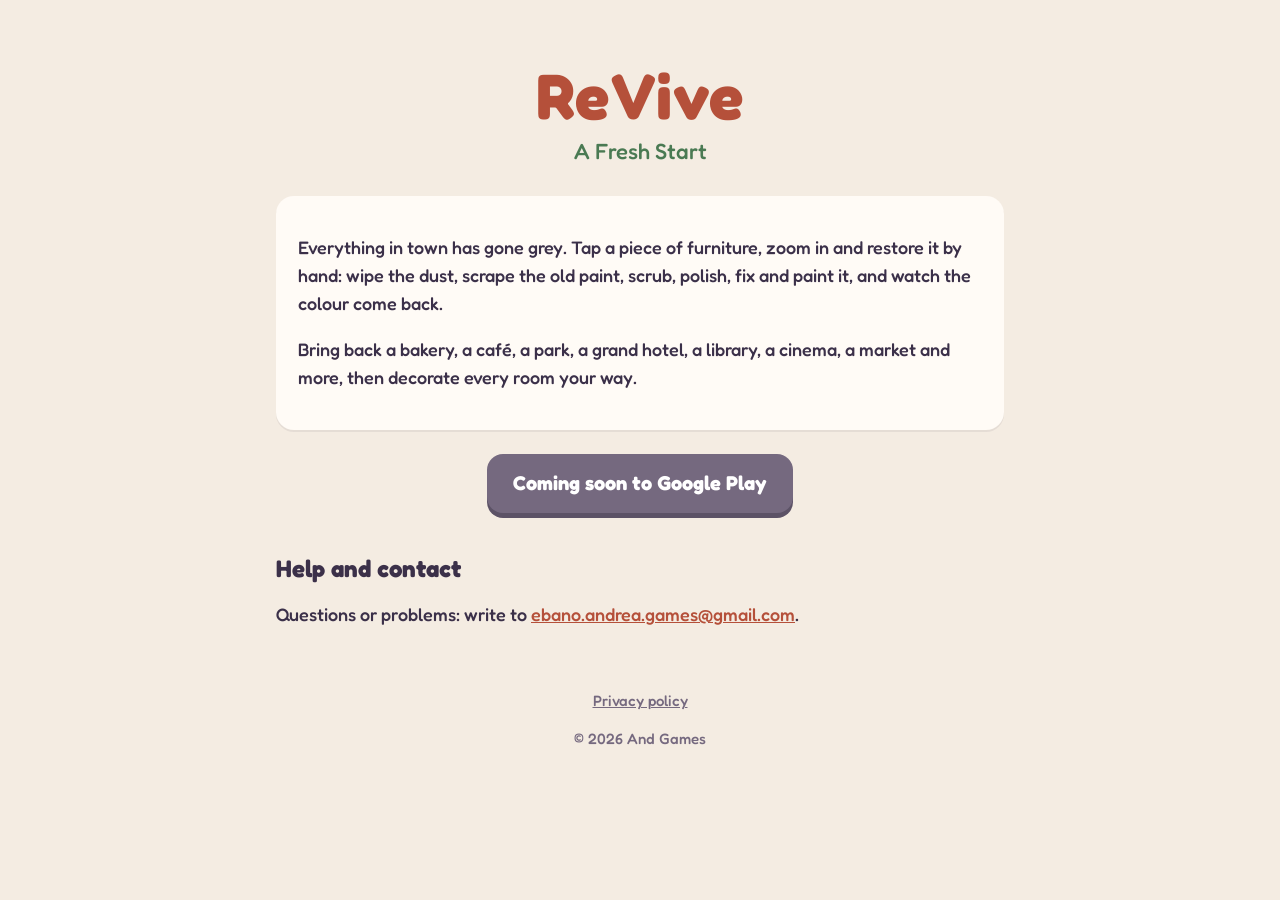
==== index.html @ a2d93615 "ReVive's site: home page and privacy policy" ====
<!doctype html>
<html lang="en">
<head>
	<meta charset="utf-8">
	<meta name="viewport" content="width=device-width, initial-scale=1">
	<title>ReVive · A Fresh Start</title>
	<meta name="description" content="ReVive is a cozy game for phones: clean, fix and decorate old rooms and bring a grey little town back to colour.">
	<link rel="stylesheet" href="style.css">
</head>
<body>
	<main>
		<div class="hero">
			<span class="logo">ReVive</span>
			<p class="tagline">A Fresh Start</p>
		</div>

		<div class="card">
			<p>Everything in town has gone grey. Tap a piece of furniture, zoom in and restore it by hand: wipe the dust, scrape the old paint, scrub, polish, fix and paint it, and watch the colour come back.</p>
			<p>Bring back a bakery, a café, a park, a grand hotel, a library, a cinema, a market and more, then decorate every room your way.</p>
		</div>

		<p style="text-align: center">
			<span class="button disabled">Coming soon to Google Play</span>
		</p>

		<h2>Help and contact</h2>
		<p>Questions or problems: write to <a href="mailto:ebano.andrea.games@gmail.com">ebano.andrea.games@gmail.com</a>.</p>
	</main>
	<footer>
		<a href="privacy/">Privacy policy</a>
		<p>© 2026 And Games</p>
	</footer>
</body>
</html>
---- style.css ----
/* ReVive website: the game's colours and font (Fredoka, SIL OFL, served from here). */
@font-face {
	font-family: "Fredoka";
	src: url("fonts/Fredoka-Medium.ttf") format("truetype");
	font-weight: 500;
	font-display: swap;
}
@font-face {
	font-family: "Fredoka";
	src: url("fonts/Fredoka-Bold.ttf") format("truetype");
	font-weight: 700;
	font-display: swap;
}

:root {
	--bg: #f4ece2;
	--panel: #fffbf6;
	--text: #3b3049;
	--muted: #75697f;
	--clay: #b5503a;
	--clay-edge: #8c3b29;
	--sage: #4a7a53;
}

* { box-sizing: border-box; }

html { background: var(--bg); }

body {
	margin: 0;
	background: var(--bg);
	color: var(--text);
	font-family: "Fredoka", "Trebuchet MS", sans-serif;
	font-weight: 500;
	font-size: 18px;
	line-height: 1.55;
}

main {
	max-width: 760px;
	margin: 0 auto;
	padding: 40px 16px 24px;
}

a { color: var(--clay); }

h1, h2, h3 { font-weight: 700; line-height: 1.2; }

h1 { font-size: 34px; margin: 0 0 8px; }
h2 { font-size: 24px; margin: 36px 0 8px; }
h3 { font-size: 19px; margin: 24px 0 4px; }

.muted { color: var(--muted); }

.logo {
	display: inline-block;
	color: var(--clay);
	font-weight: 700;
	font-size: 64px;
	line-height: 1;
	text-decoration: none;
	letter-spacing: 1px;
}
.logo.small { font-size: 34px; }

.tagline { color: var(--sage); font-size: 22px; margin: 6px 0 28px; }

.hero { text-align: center; padding-top: 24px; }

.card {
	background: var(--panel);
	border-radius: 18px;
	padding: 20px 22px;
	margin: 18px 0;
	box-shadow: 0 2px 0 rgba(59, 48, 73, 0.08);
}

.button {
	display: inline-block;
	min-width: 220px;
	padding: 14px 26px;
	margin: 6px;
	border-radius: 16px;
	color: #fff;
	background: var(--clay);
	box-shadow: 0 5px 0 var(--clay-edge);
	font-weight: 700;
	font-size: 20px;
	text-align: center;
	text-decoration: none;
}
.button.disabled { background: var(--muted); box-shadow: 0 5px 0 #5c5266; pointer-events: none; }

nav.top { display: flex; align-items: center; justify-content: space-between; gap: 12px; margin-bottom: 18px; }

footer {
	max-width: 760px;
	margin: 0 auto;
	padding: 18px 16px 40px;
	color: var(--muted);
	font-size: 15px;
	text-align: center;
}
footer a { color: var(--muted); margin: 0 8px; }

table { width: 100%; border-collapse: collapse; font-size: 16px; }
th, td { text-align: left; vertical-align: top; padding: 8px 10px; border-bottom: 1px solid rgba(59, 48, 73, 0.12); }
th { color: var(--muted); font-weight: 500; }

@media (max-width: 520px) {
	body { font-size: 17px; }
	.logo { font-size: 50px; }
	.button { width: 100%; margin: 6px 0; }
	table { font-size: 15px; }
}
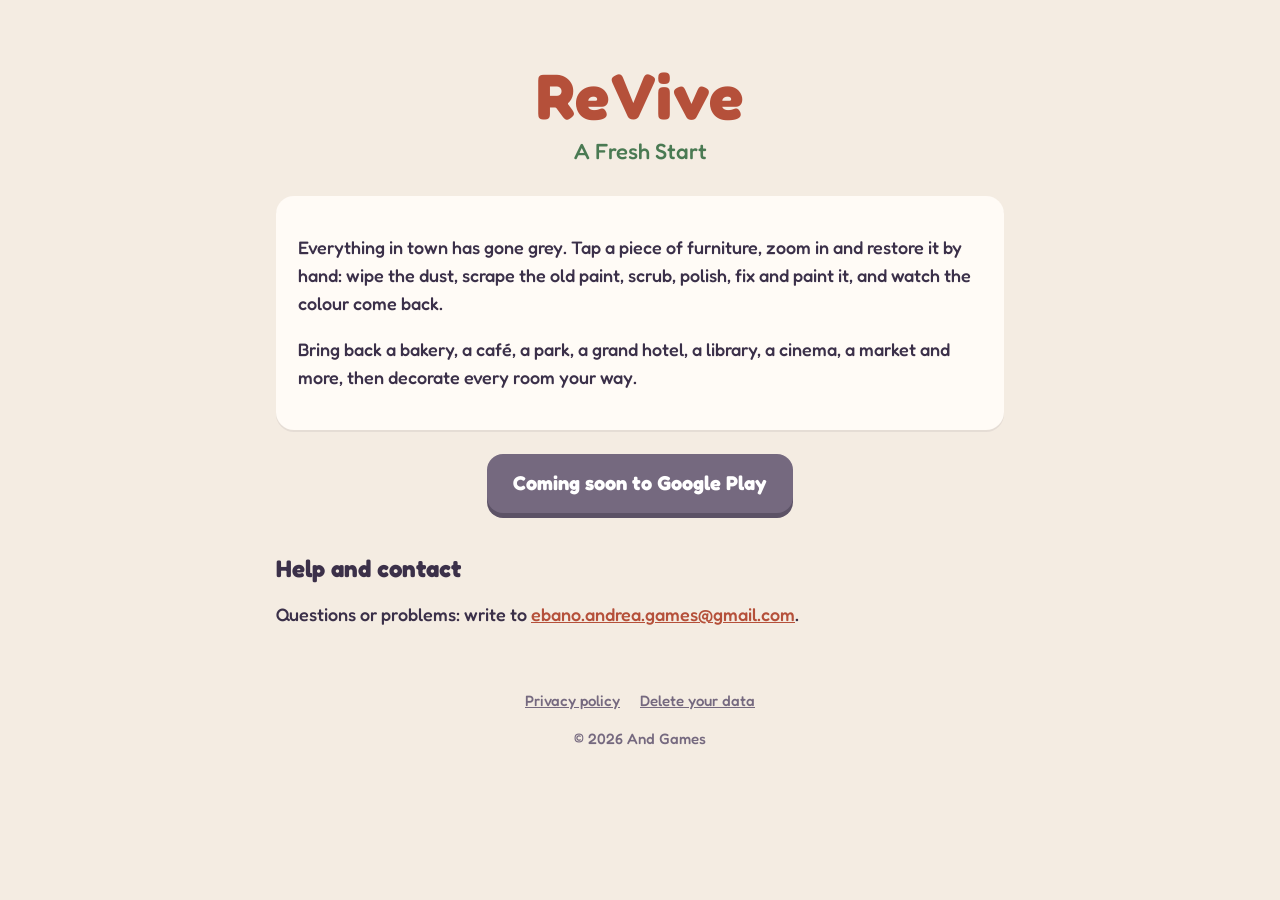
==== commit c2ec1907: "Delete your data page, linked from the home page and the privacy policy" ====
--- a/index.html
+++ b/index.html
@@ -28,6 +28,7 @@
 	</main>
 	<footer>
 		<a href="privacy/">Privacy policy</a>
+		<a href="delete/">Delete your data</a>
 		<p>© 2026 And Games</p>
 	</footer>
 </body>
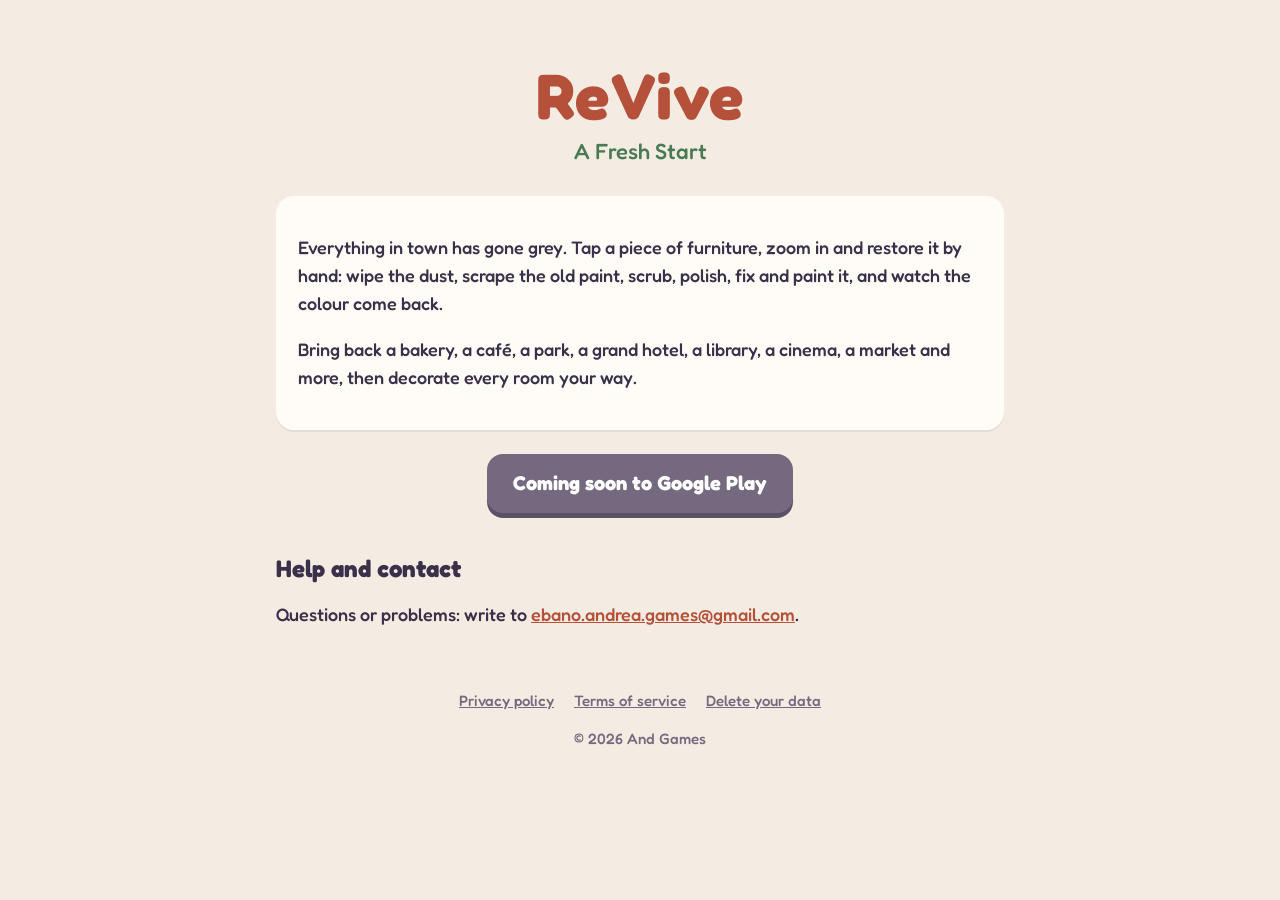
==== commit 638e3331: "Terms of service, linked from every page With ads and purchases Play counts the studio as a trader a" ====
--- a/index.html
+++ b/index.html
@@ -28,6 +28,7 @@
 	</main>
 	<footer>
 		<a href="privacy/">Privacy policy</a>
+		<a href="terms/">Terms of service</a>
 		<a href="delete/">Delete your data</a>
 		<p>© 2026 And Games</p>
 	</footer>
